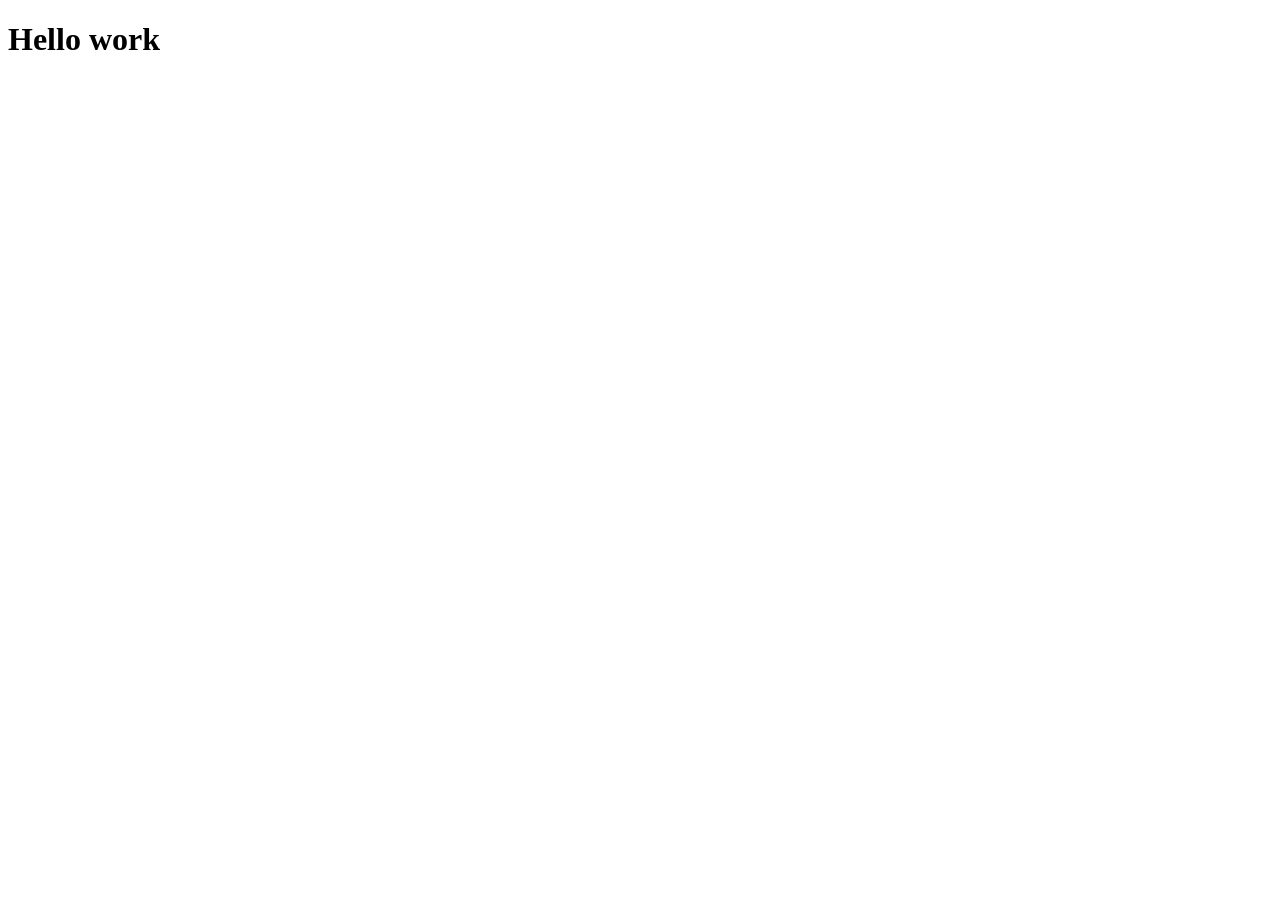
==== index.html @ ccf9f246 "color sheet" ====
<!DOCTYPE html>
<html lang="en">
<head>
    <meta charset="UTF-8">
    <meta name="viewport" content="width=device-width, initial-scale=1.0">
    <title>The Bauhaus, 1919 to 1933</title>
    <link rel="stylesheet" href="css/style.css">
</head>
<body>
    <h1>Hello work</h1>
</body>
</html>
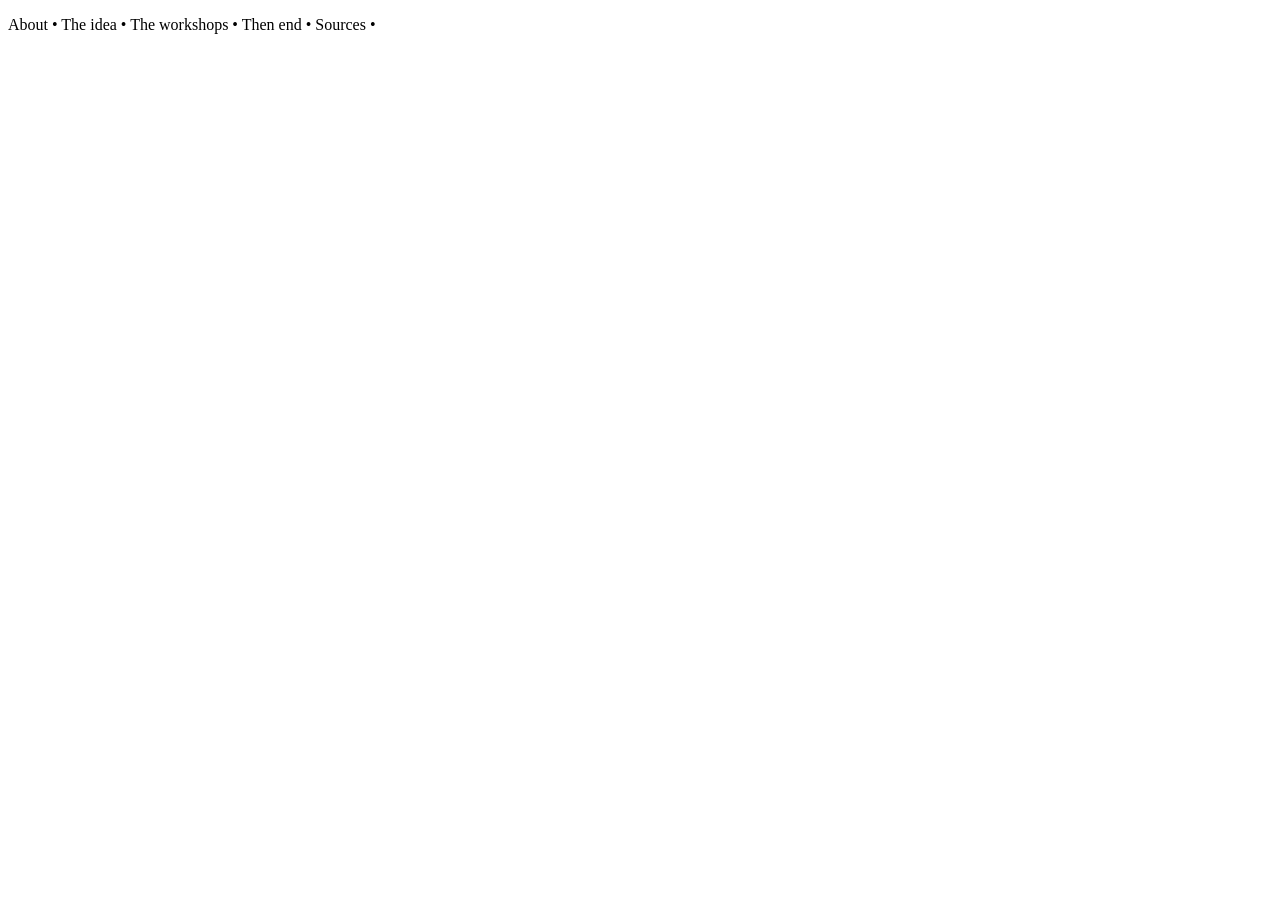
==== commit fbeb1654: "nav" ====
--- a/index.html
+++ b/index.html
@@ -7,6 +7,8 @@
     <link rel="stylesheet" href="css/style.css">
 </head>
 <body>
-    <h1>Hello work</h1>
+    <nav>
+        <p>About • The idea • The workshops • Then end • Sources •</p>
+    </nav>
 </body>
 </html>
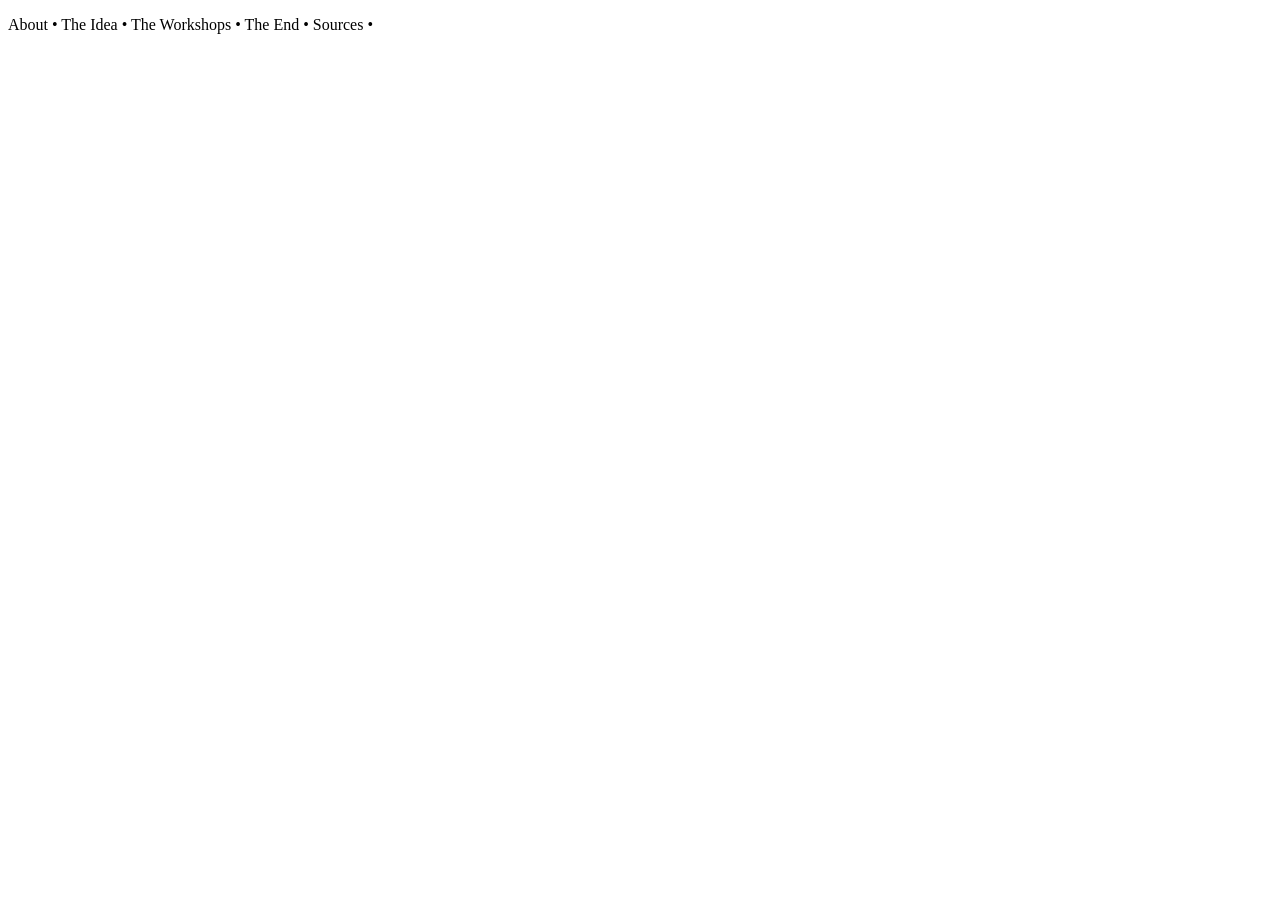
==== commit 3fa6c1f8: "capitalize" ====
--- a/index.html
+++ b/index.html
@@ -8,7 +8,7 @@
 </head>
 <body>
     <nav>
-        <p>About • The idea • The workshops • Then end • Sources •</p>
+        <p>About • The Idea • The Workshops • The End • Sources •</p>
     </nav>
 </body>
 </html>
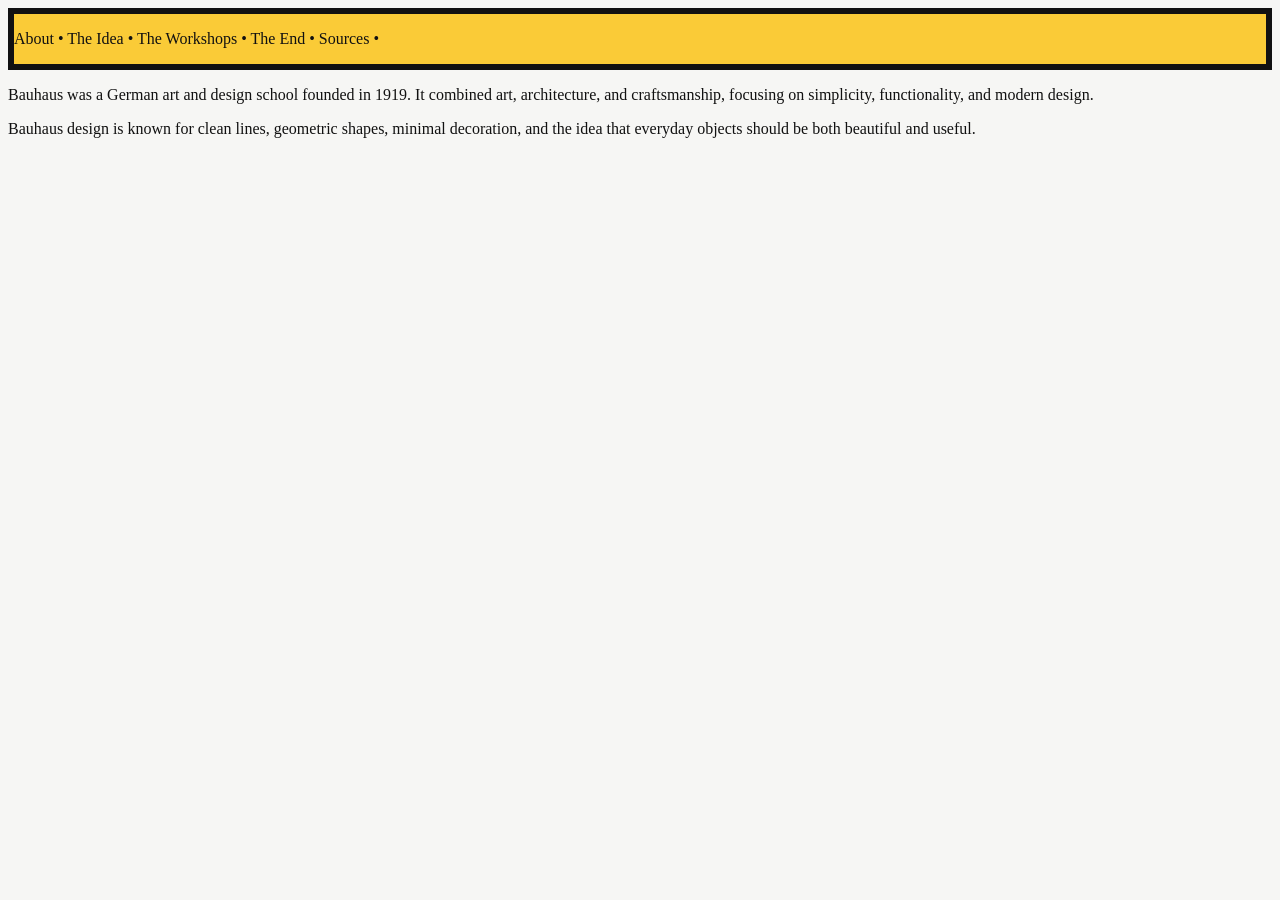
==== commit 07cbd999: "paragraph" ====
--- a/index.html
+++ b/index.html
@@ -10,5 +10,9 @@
     <nav>
         <p>About • The Idea • The Workshops • The End • Sources •</p>
     </nav>
+    <header>
+        <p>Bauhaus was a German art and design school founded in 1919. It combined art, architecture, and craftsmanship, focusing on simplicity, functionality, and modern design.</p>
+        <p>Bauhaus design is known for clean lines, geometric shapes, minimal decoration, and the idea that everyday objects should be both beautiful and useful.</p>
+    </header>
 </body>
 </html>
--- a/css/style.css
+++ b/css/style.css
@@ -0,0 +1,9 @@
+body {
+    background: #F6F6F4;
+    color: #111111;
+}
+nav {
+    background-color: #FACB37;
+    color: #111111;
+    border: 6px solid #111111;
+}
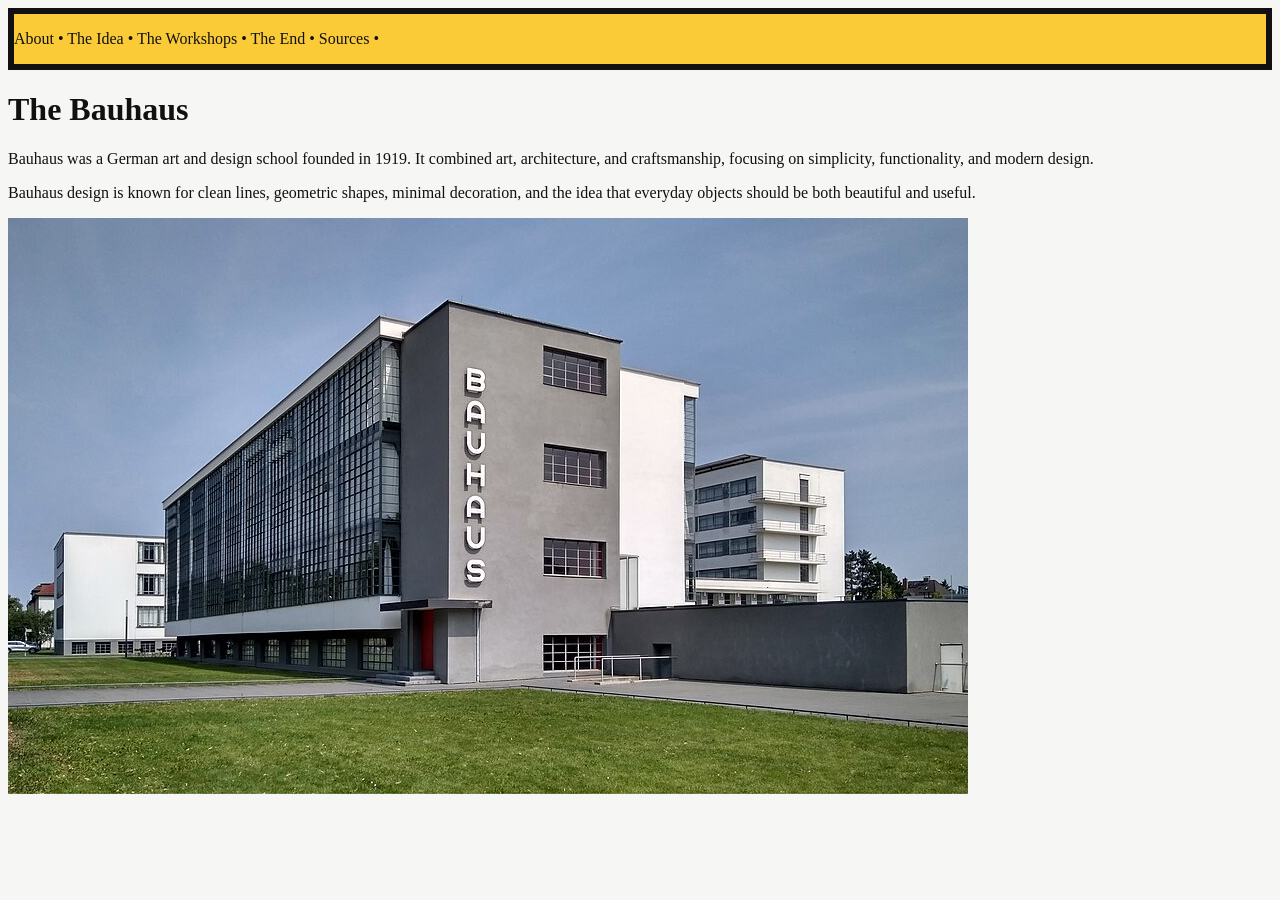
==== commit 1500647d: "header" ====
--- a/index.html
+++ b/index.html
@@ -11,8 +11,10 @@
         <p>About • The Idea • The Workshops • The End • Sources •</p>
     </nav>
     <header>
+        <h1>The Bauhaus</h1>
         <p>Bauhaus was a German art and design school founded in 1919. It combined art, architecture, and craftsmanship, focusing on simplicity, functionality, and modern design.</p>
         <p>Bauhaus design is known for clean lines, geometric shapes, minimal decoration, and the idea that everyday objects should be both beautiful and useful.</p>
+        <img src="images/bauhaus-dessau.jpg" alt="the bauhaus building">
     </header>
 </body>
 </html>
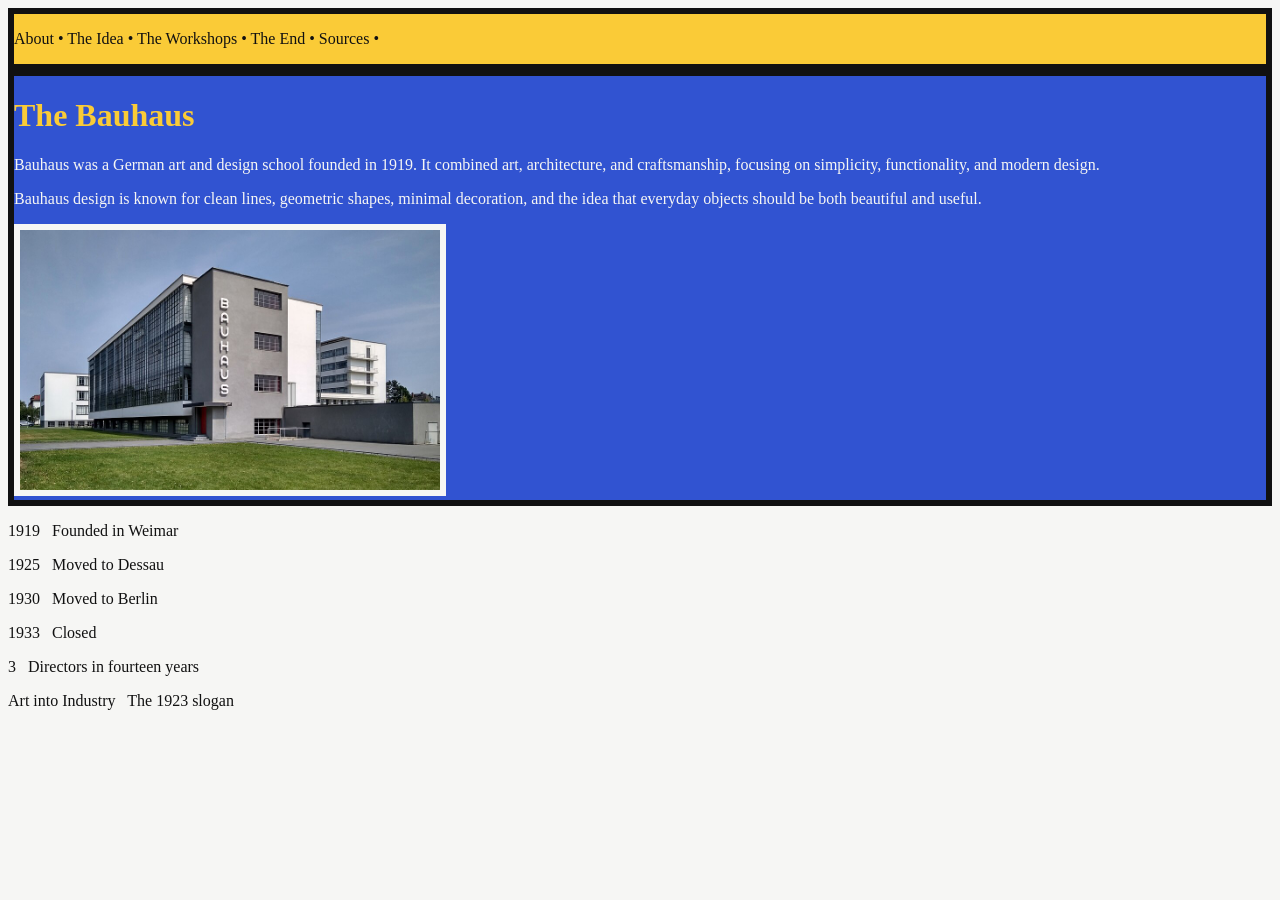
==== commit 2ff0d76d: "aside" ====
--- a/index.html
+++ b/index.html
@@ -16,5 +16,15 @@
         <p>Bauhaus design is known for clean lines, geometric shapes, minimal decoration, and the idea that everyday objects should be both beautiful and useful.</p>
         <img src="images/bauhaus-dessau.jpg" alt="the bauhaus building">
     </header>
+
+    <aside>
+        <p>1919 &nbsp; Founded in Weimar</p>
+        <p>1925 &nbsp; Moved to Dessau</p>
+        <p>1930 &nbsp; Moved to Berlin</p>
+        <p>1933 &nbsp; Closed</p>
+        <p>3 &nbsp; Directors in fourteen years</p>
+        <p>Art into Industry &nbsp; The 1923 slogan</p>
+    </aside>
+    
 </body>
 </html>
--- a/css/style.css
+++ b/css/style.css
@@ -7,3 +7,17 @@
     color: #111111;
     border: 6px solid #111111;
 }
+
+header {
+    background-color: #3153D1;
+    color: #F6F6F4;
+    border: 6px solid #111111;
+}
+img {
+    width: 420px;
+    height: 260px;
+    border: 6px solid #F6F6F4;
+}
+h1 {
+    color: #FACB37;
+}
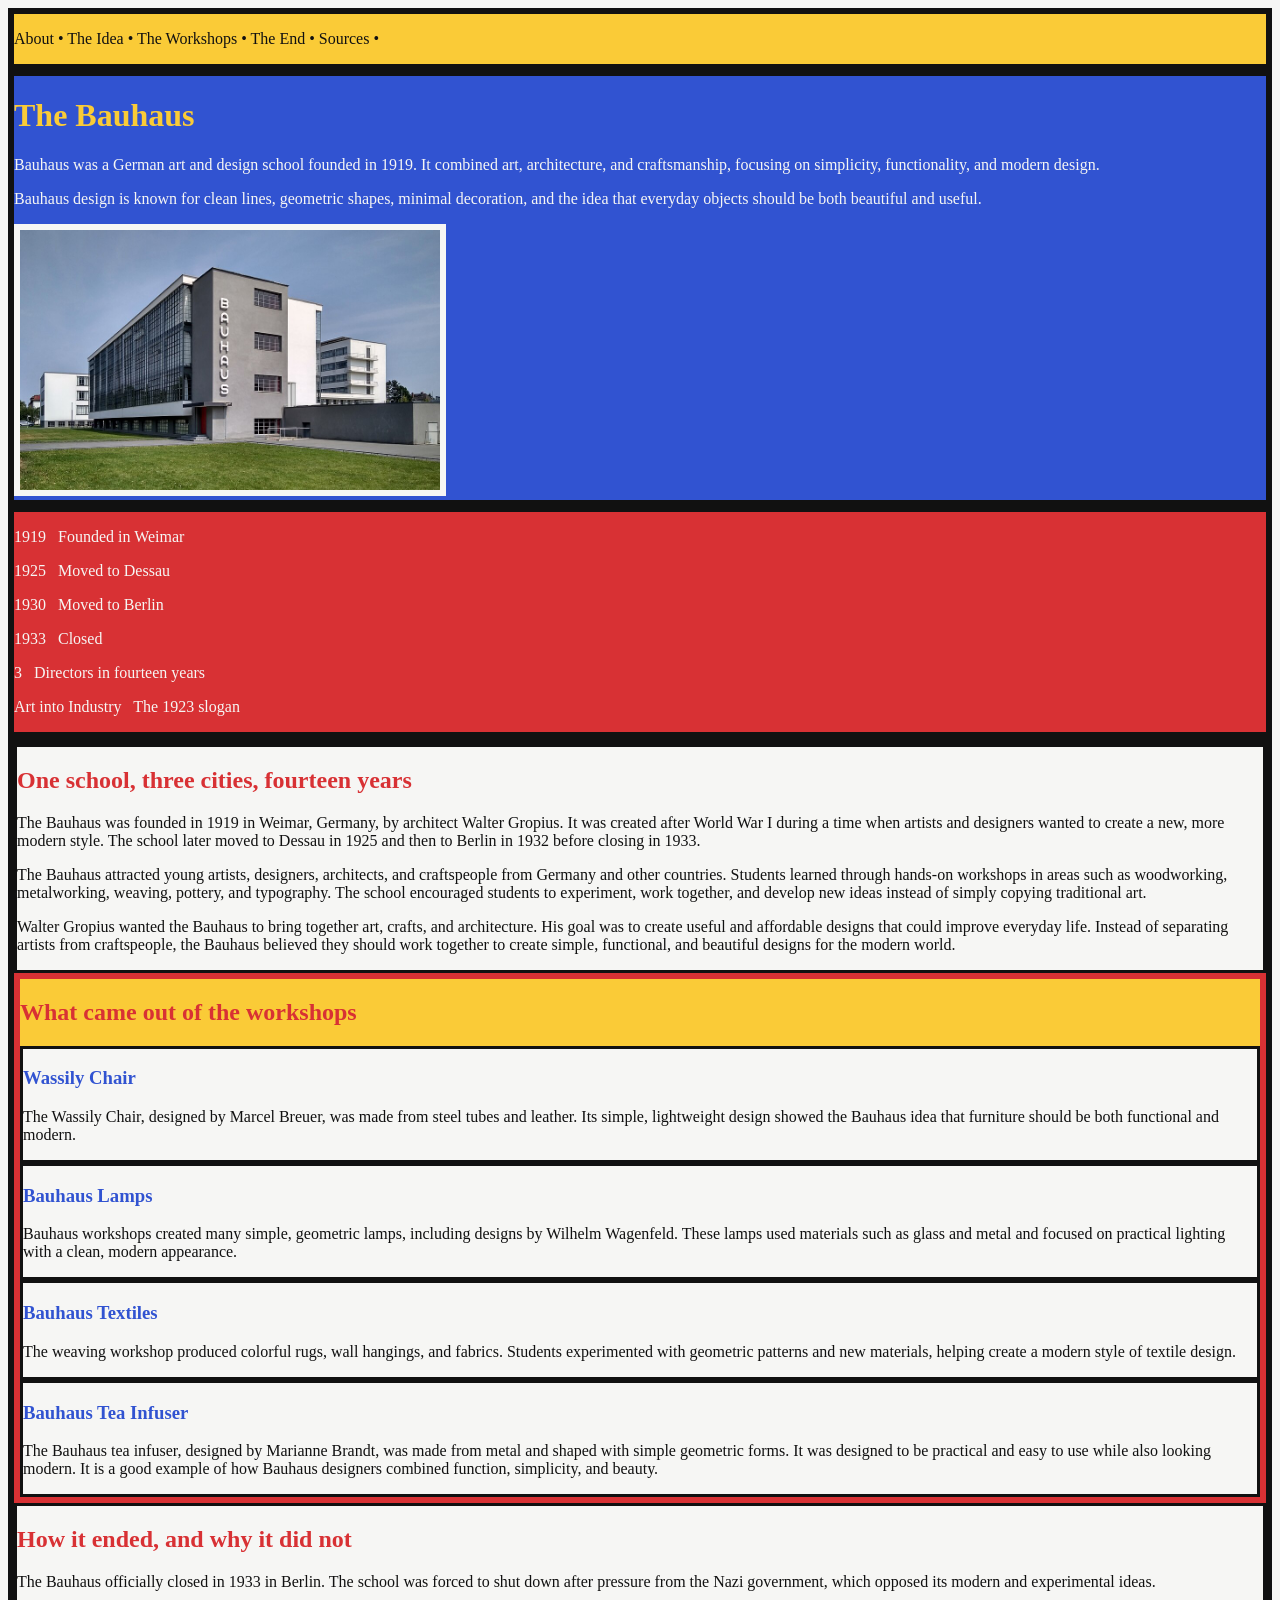
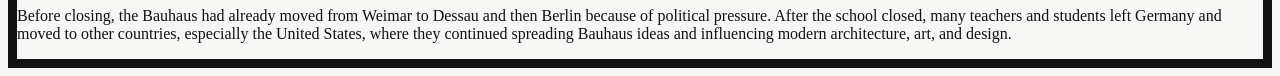
==== commit 0f8cbff2: "changes" ====
--- a/index.html
+++ b/index.html
@@ -26,5 +26,42 @@
         <p>Art into Industry &nbsp; The 1923 slogan</p>
     </aside>
     
+    <main>
+
+        <article>
+            <h2> One school, three cities, fourteen years</h2>
+            <p>The Bauhaus was founded in 1919 in Weimar, Germany, by architect Walter Gropius. It was created after World War I during a time when artists and designers wanted to create a new, more modern style. The school later moved to Dessau in 1925 and then to Berlin in 1932 before closing in 1933.</p>
+            <p>The Bauhaus attracted young artists, designers, architects, and craftspeople from Germany and other countries. Students learned through hands-on workshops in areas such as woodworking, metalworking, weaving, pottery, and typography. The school encouraged students to experiment, work together, and develop new ideas instead of simply copying traditional art.</p>
+            <p>Walter Gropius wanted the Bauhaus to bring together art, crafts, and architecture. His goal was to create useful and affordable designs that could improve everyday life. Instead of separating artists from craftspeople, the Bauhaus believed they should work together to create simple, functional, and beautiful designs for the modern world.</p>
+        </article>
+
+        <section>
+            <h2>What came out of the workshops</h2>
+            <article>
+                <h3>Wassily Chair</h3>
+                <p>The Wassily Chair, designed by Marcel Breuer, was made from steel tubes and leather. Its simple, lightweight design showed the Bauhaus idea that furniture should be both functional and modern.</p>
+            </article>
+            <article>
+                <h3>Bauhaus Lamps</h3>
+                <p>Bauhaus workshops created many simple, geometric lamps, including designs by Wilhelm Wagenfeld. These lamps used materials such as glass and metal and focused on practical lighting with a clean, modern appearance.</p>
+            </article>
+            <article>
+                <h3>Bauhaus Textiles</h3>
+                <p>The weaving workshop produced colorful rugs, wall hangings, and fabrics. Students experimented with geometric patterns and new materials, helping create a modern style of textile design.</p>
+            </article>
+            <article>
+                <h3>Bauhaus Tea Infuser</h3>
+                <p>The Bauhaus tea infuser, designed by Marianne Brandt, was made from metal and shaped with simple geometric forms. It was designed to be practical and easy to use while also looking modern. It is a good example of how Bauhaus designers combined function, simplicity, and beauty.</p>
+            </article>
+
+        </section>
+
+        <article>
+            <h2>How it ended, and why it did not</h2>
+            <p>The Bauhaus officially closed in 1933 in Berlin. The school was forced to shut down after pressure from the Nazi government, which opposed its modern and experimental ideas.</p>
+            <p>Before closing, the Bauhaus had already moved from Weimar to Dessau and then Berlin because of political pressure. After the school closed, many teachers and students left Germany and moved to other countries, especially the United States, where they continued spreading Bauhaus ideas and influencing modern architecture, art, and design.</p>
+        </article>
+
+    </main>
 </body>
 </html>
--- a/css/style.css
+++ b/css/style.css
@@ -20,4 +20,27 @@
 }
 h1 {
     color: #FACB37;
+}
+aside {
+    background-color: #d83134;
+    color: #F6F6F4;
+    border: 6px solid #111111;
+}
+main{
+    background-color: #F6F6F4;
+    border: 6px solid #111111;
+}
+article {
+    background-color: #F6F6F4;
+    border: 3px solid #111111;
+}
+section {
+    background-color: #FACB37;
+    border: 6px solid #D83134;
+}
+h2 {
+    color: #D83134;
+}
+h3 {
+    color: #3153D1;
 }
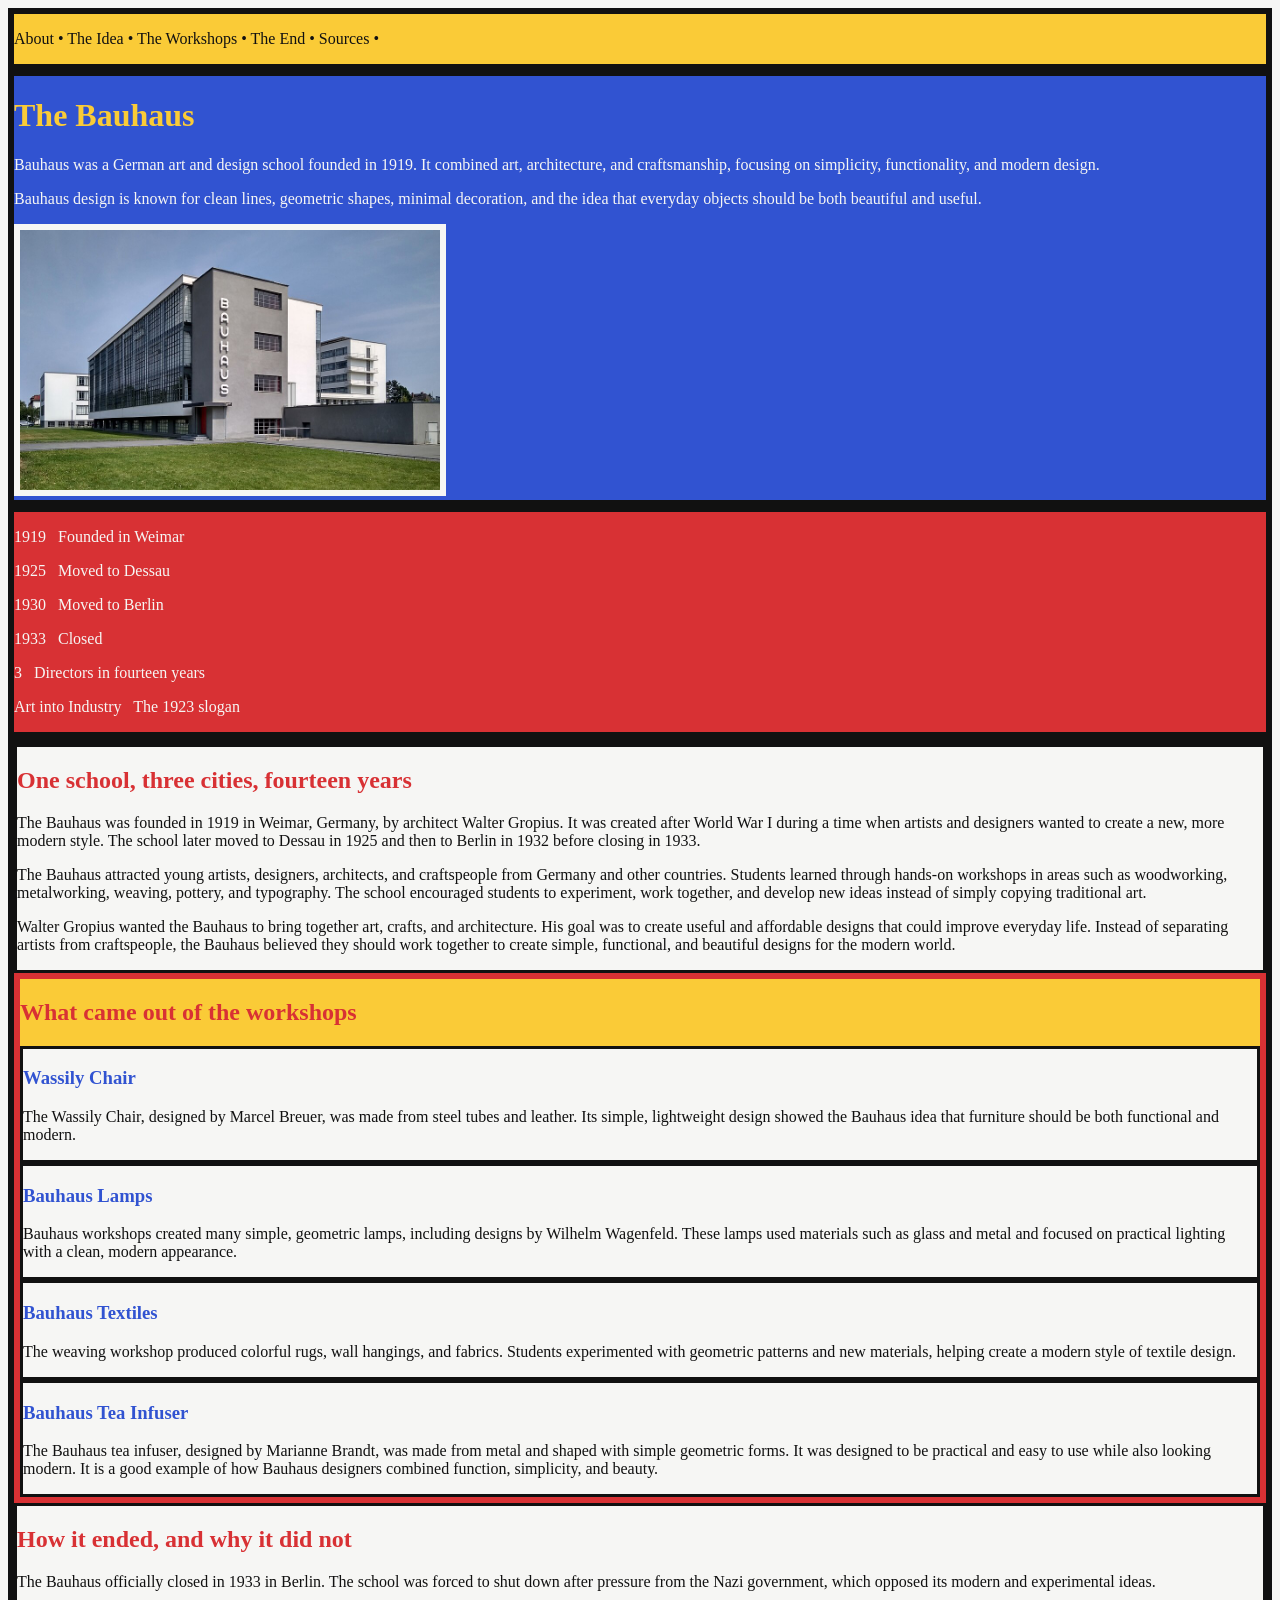
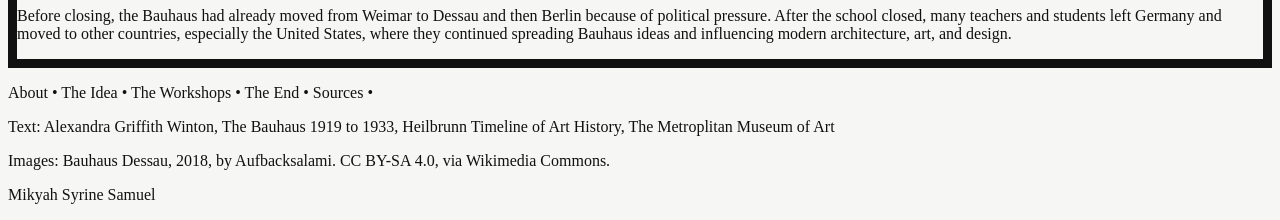
==== commit ab9ba501: "footer" ====
--- a/index.html
+++ b/index.html
@@ -63,5 +63,12 @@
         </article>
 
     </main>
+
+    <footer>
+        <p> About • The Idea • The Workshops • The End • Sources •</p>
+        <p>Text: Alexandra Griffith Winton, The Bauhaus 1919 to 1933, Heilbrunn Timeline of Art History, The Metroplitan Museum of Art</p>
+        <p> Images: Bauhaus Dessau, 2018, by Aufbacksalami. CC BY-SA 4.0, via Wikimedia Commons.</p>
+        <p>Mikyah Syrine Samuel</p>
+    </footer>
 </body>
 </html>
